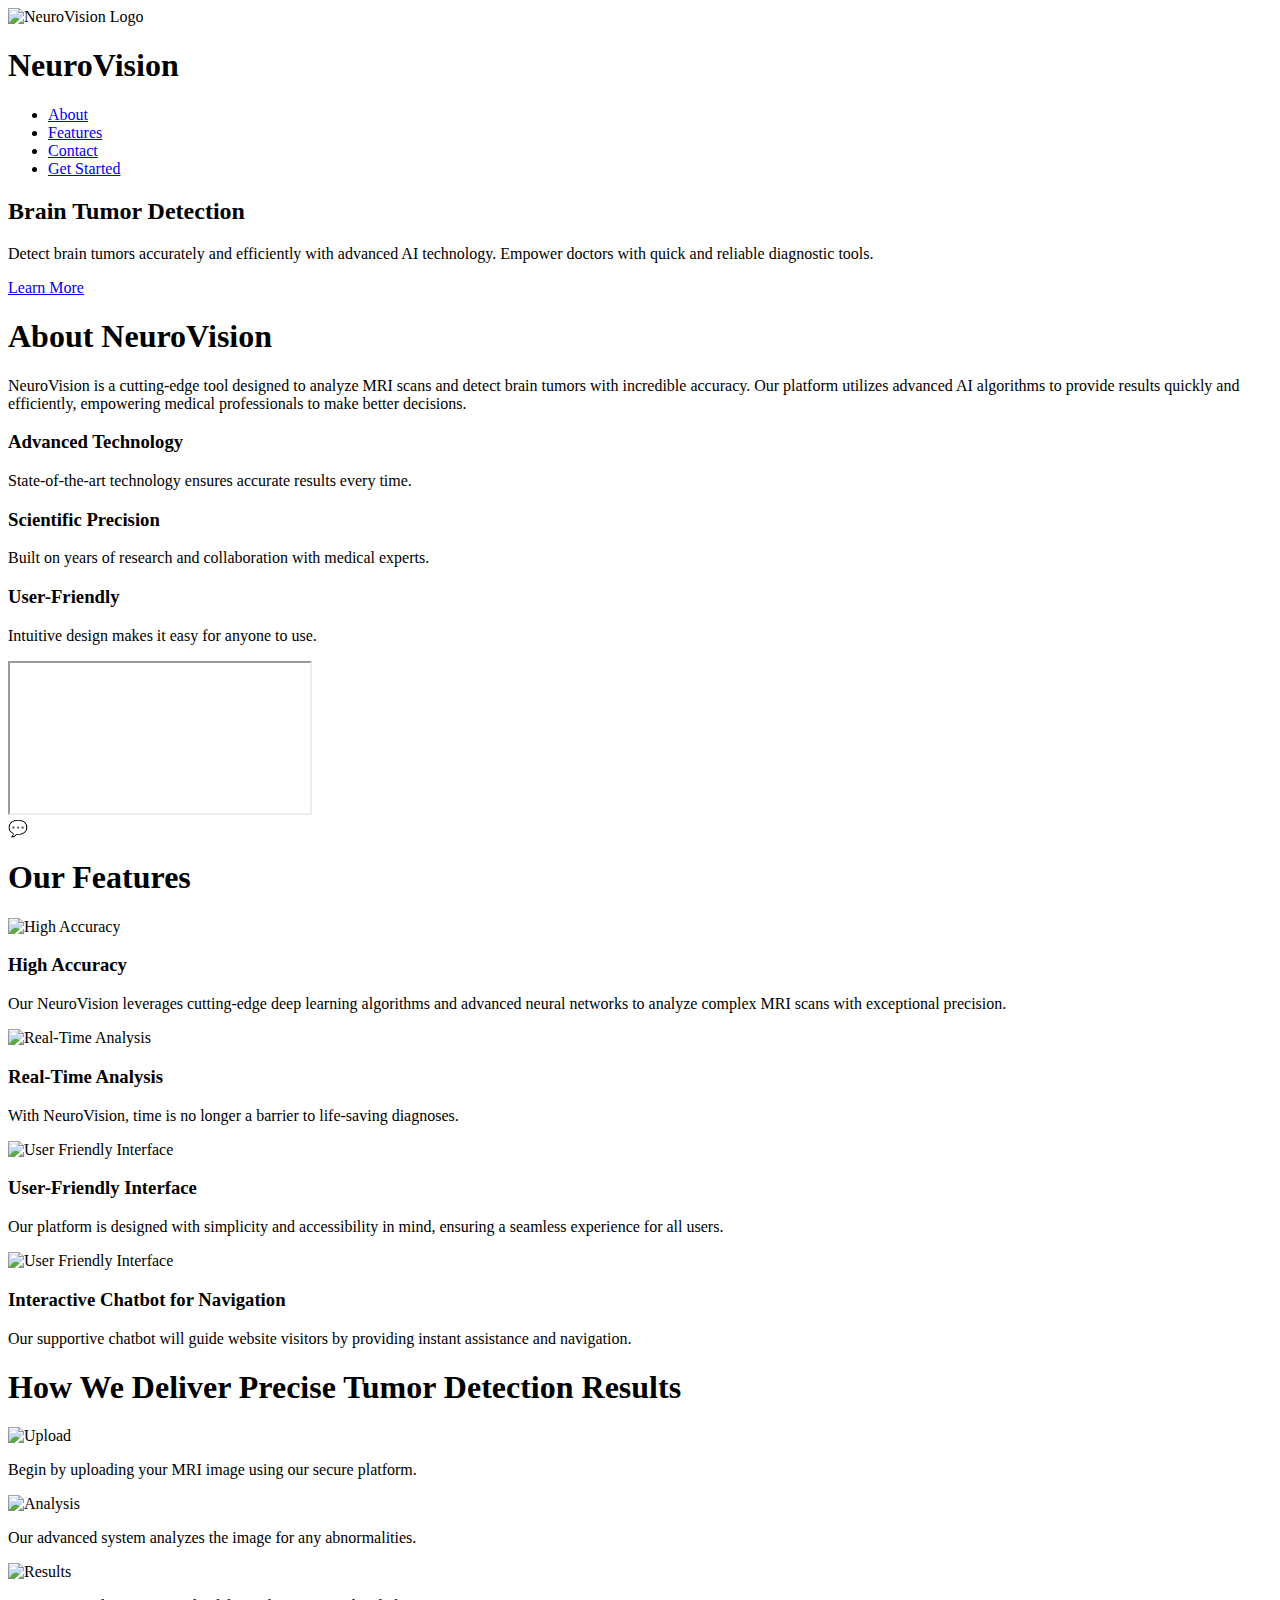
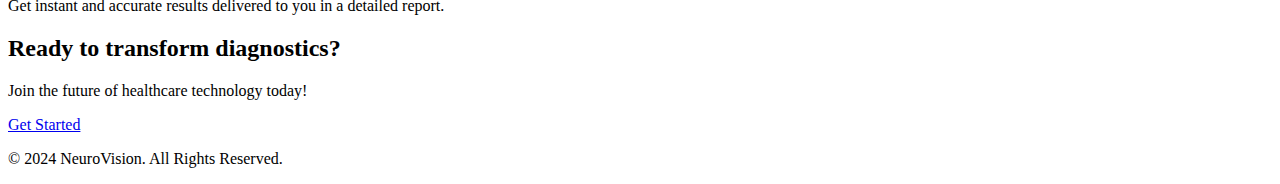
==== Landing Page/index.html @ e67a1eb8 "Create index.html" ====
<!DOCTYPE html>
<html lang="en">
    <head>
        <meta charset="UTF-8">
        <meta name="viewport" content="width=device-width, initial-scale=1.0">
        <title>Brain Tumor Detection</title>
        <link rel="stylesheet" href="styles.css">
    </head>
    
<body>
    <!-- Header Section -->
    <header class="header">
        <div class="container">
            <div class="logo-container">
                <img src="neurovision_newlogo-removebg-preview.png" alt="NeuroVision Logo" class="logo-image">
                <h1 class="logo">NeuroVision</h1>
            </div>
            <nav class="nav">
                <ul>
                    <li><a href="#about">About</a></li>
                    <li><a href="#features">Features</a></li>
                    <li><a href="#contact">Contact</a></li>
                    <li><a href="#get-started" class="btn-primary">Get Started</a></li>
                </ul>
            </nav>
        </div>
    </header>

   <!-- Hero Section -->
<section class="hero">
    <div class="container">
        <h2>Brain Tumor Detection</h2>
        <p>Detect brain tumors accurately and efficiently with advanced AI technology. Empower doctors with quick and reliable diagnostic tools.</p>
        <a href="#get-started" class="btn-primary">Learn More</a>
    </div>
</section>

    <!-- About Section -->
    <section id="about" class="about">
        <div class="container">
            <h1>About NeuroVision</h1>
            <p>NeuroVision is a cutting-edge tool designed to analyze MRI scans and detect brain tumors with incredible accuracy. Our platform utilizes advanced AI algorithms to provide results quickly and efficiently, empowering medical professionals to make better decisions.</p>
            <div class="about-grid">
                <div class="card">
                    <i class="fas fa-brain fa-3x"></i>
                    <h3>Advanced Technology</h3>
                    <p>State-of-the-art technology ensures accurate results every time.</p>
                </div>
                <div class="card">
                    <i class="fas fa-microscope fa-3x"></i>
                    <h3>Scientific Precision</h3>
                    <p>Built on years of research and collaboration with medical experts.</p>
                </div>
                <div class="card">
                    <i class="fas fa-users fa-3x"></i>
                    <h3>User-Friendly</h3>
                    <p>Intuitive design makes it easy for anyone to use.</p>
                </div>
            </div>
        </div>
    </section>

  

    <!-- Chatbot Section -->
    <div class="chatbot" id="chatbot">
        <iframe src="http://127.0.0.1:5001/" class="chatbot-frame"></iframe>
    </div>

    <!-- Chatbot Toggle Button -->
    <div class="chatbot-toggle" onclick="toggleChatbot()">💬</div>

    <!-- Features Section -->
<section class="features" id="features">
    <div class="container">
        <h1>Our Features</h1>
        <div class="features-grid">
            <div class="feature-item">
                <img src="https://i.pinimg.com/736x/a0/56/6f/a0566f7e52f9acad94235df197851275.jpg" alt="High Accuracy">
                <h3>High Accuracy</h3>
                <p>Our NeuroVision leverages cutting-edge deep learning algorithms and advanced neural networks to analyze complex MRI scans with exceptional precision.</p>
            </div>
            <div class="feature-item">
                <img src="https://i.pinimg.com/736x/3f/f7/a1/3ff7a128179eca4d6c62c710a0526aff.jpg" alt="Real-Time Analysis">
                <h3>Real-Time Analysis</h3>
                <p>With NeuroVision, time is no longer a barrier to life-saving diagnoses.</p>
            </div>
            <div class="feature-item">
                <img src="https://i.pinimg.com/736x/7b/d3/b3/7bd3b3204d097bde31375e183fdeda8e.jpg" alt="User Friendly Interface">
                <h3>User-Friendly Interface</h3>
                <p>Our platform is designed with simplicity and accessibility in mind, ensuring a seamless experience for all users. </p>
            </div>
            <div class="feature-item">
                <img src="https://i.pinimg.com/736x/a1/d7/a5/a1d7a5f2f6e849aac5c1a4a599718412.jpg" alt="User Friendly Interface">
                <h3> Interactive Chatbot for Navigation</h3>
                <p>Our supportive chatbot will guide website visitors by providing instant assistance and navigation.</p>
            </div>
        </div>
    </div>
</section>

    <!--How it works-->
    <section id="how-it-works" class="how-it-works">
        <div class="container">
            <h1>How We Deliver Precise Tumor Detection Results</h1>
            <div class="how-it-works-grid">
                <div class="card">
                    <img src="https://i.pinimg.com/736x/f0/5a/79/f05a79c2ec028eded8b60c4efbaef6d5.jpg" alt="Upload" />
                    <p>Begin by uploading your MRI image using our secure platform.</p>
                </div>
                <div class="card">
                    <img src="https://i.pinimg.com/736x/2a/42/93/2a42937315f46c65a71d984164611ab9.jpg" alt="Analysis" />
                    <p>Our advanced system analyzes the image for any abnormalities.</p>
                </div>
                <div class="card">
                    <img src="https://i.pinimg.com/736x/f1/1c/3c/f11c3c5f91d6072117ba24791ace0724.jpg" alt="Results" />
                    <p>Get instant and accurate results delivered to you in a detailed report.</p>
                </div>
            </div>
        </div>
    </section>
  

    <!-- Call-to-Action Section -->
    <section class="cta" id="get-started">
        <div class="container">
            <h2>Ready to transform diagnostics?</h2>
            <p>Join the future of healthcare technology today!</p>
            <a href="http://127.0.0.1:5000/" target="_blank" class="btn-primary">Get Started</a>
        </div>
    </section>

    <!-- Footer Section -->
    <footer class="footer" id="contact">
        <div class="container">
            <p>&copy; 2024 NeuroVision. All Rights Reserved.</p>
        </div>
    </footer>

    <script src="script.js"></script>
</body>
</html>
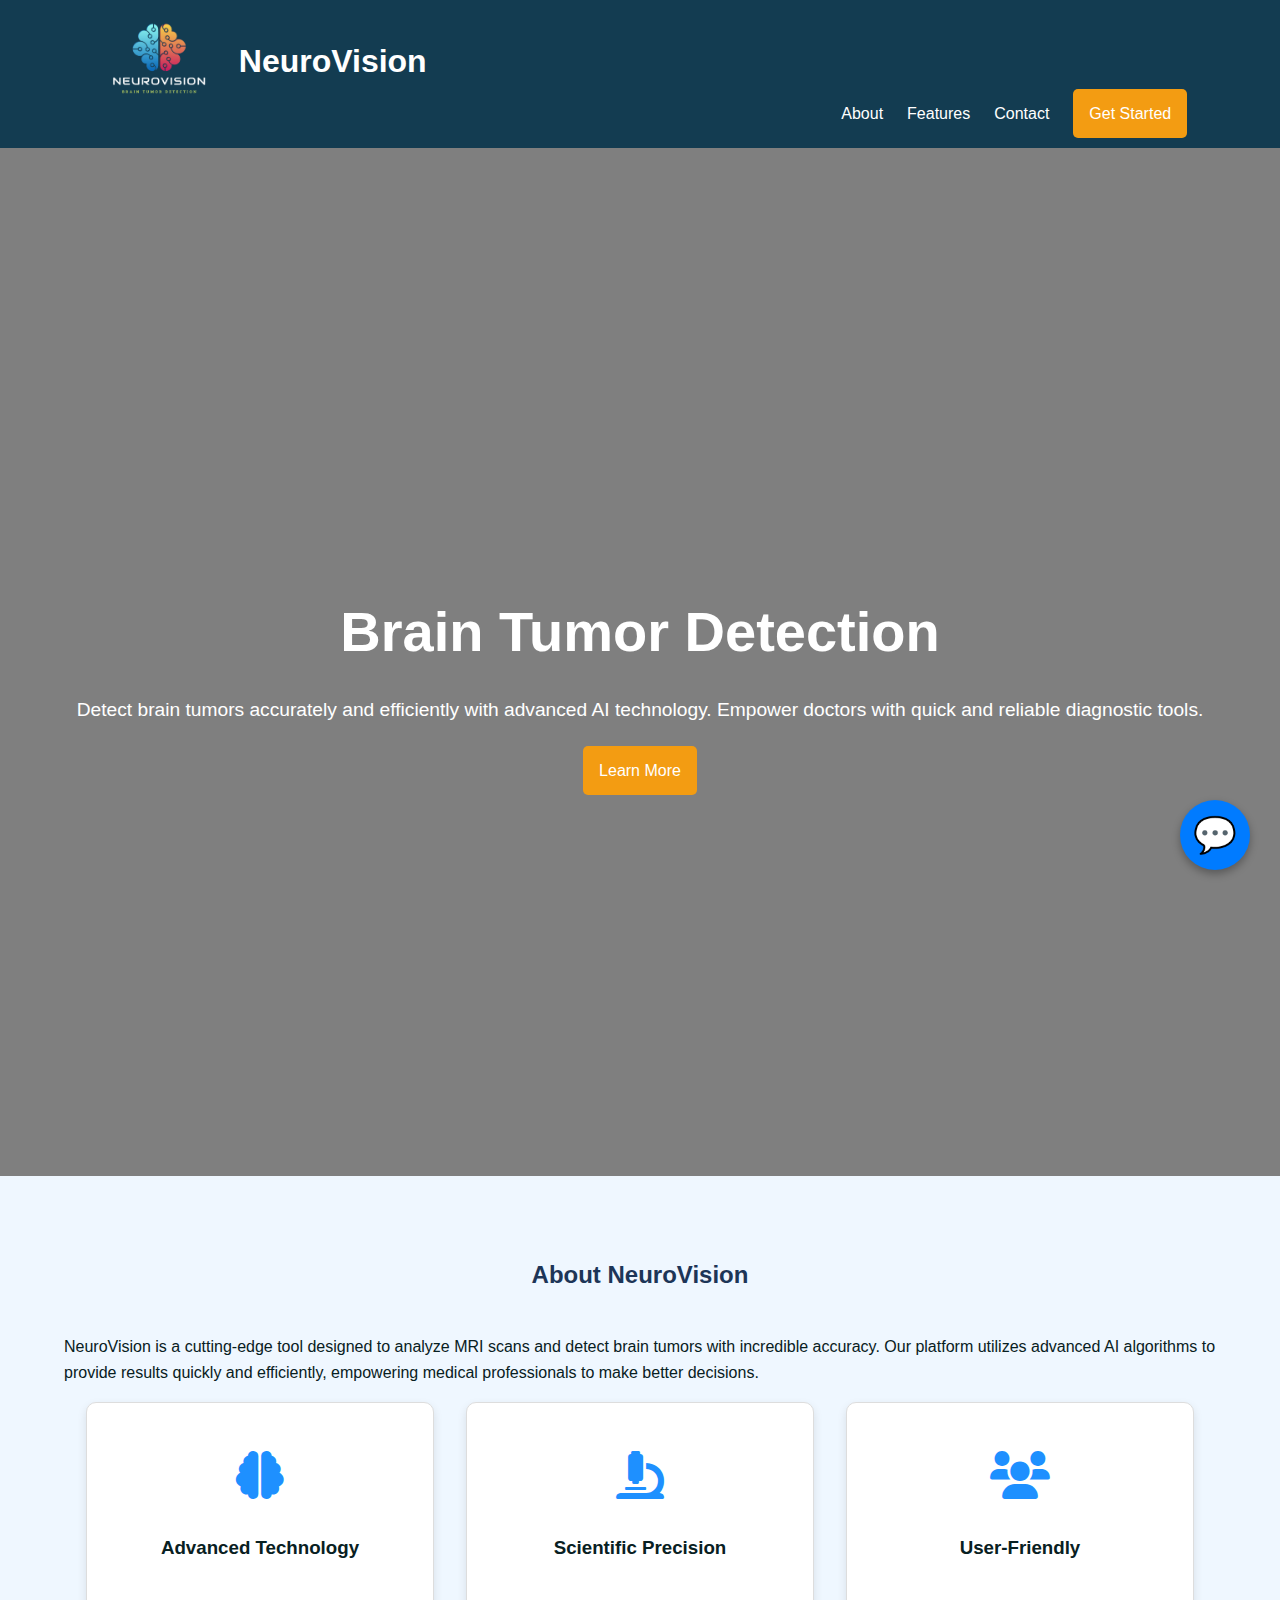
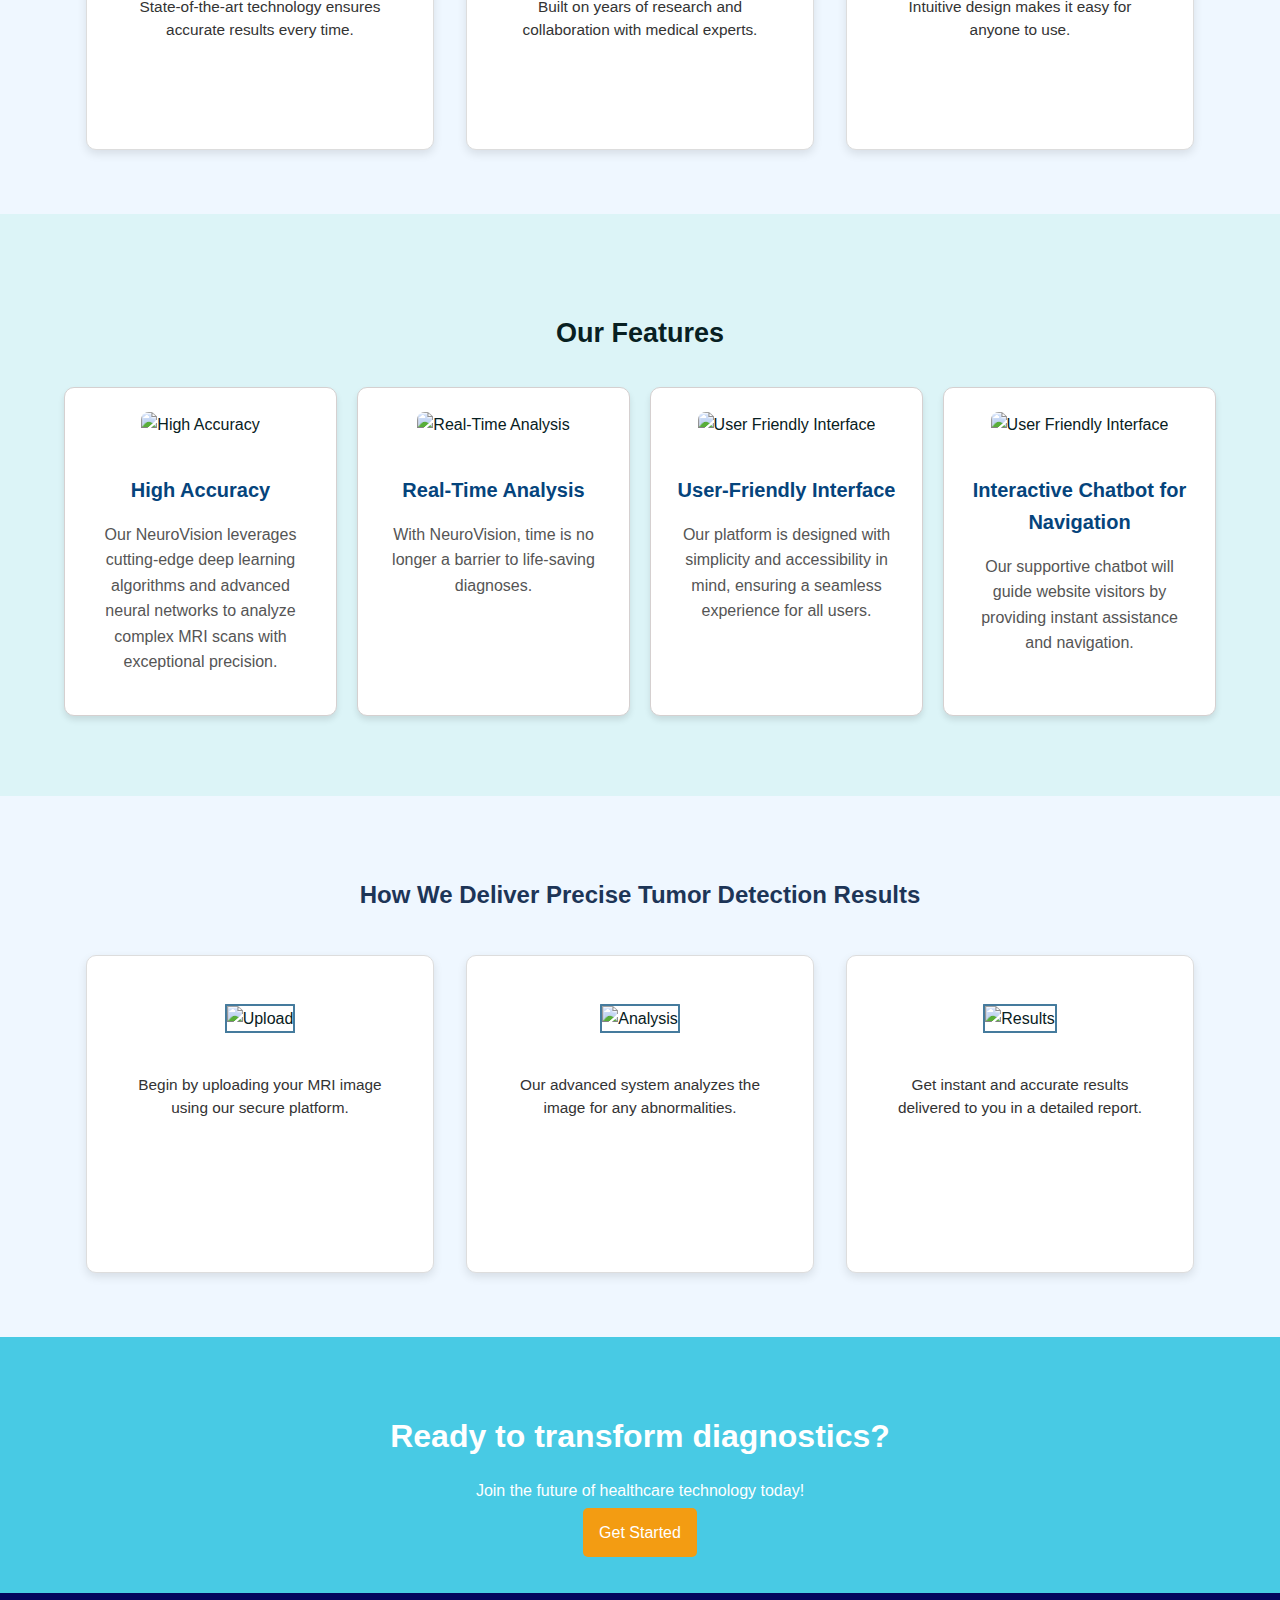
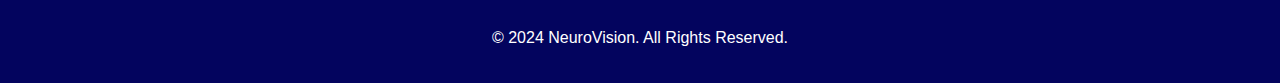
==== commit 1d5ed3fa: "Update index.html" ====
--- a/Landing Page/index.html
+++ b/Landing Page/index.html
@@ -5,6 +5,7 @@
         <meta name="viewport" content="width=device-width, initial-scale=1.0">
         <title>Brain Tumor Detection</title>
         <link rel="stylesheet" href="styles.css">
+        <link rel="stylesheet" href="https://cdnjs.cloudflare.com/ajax/libs/font-awesome/6.0.0-beta3/css/all.min.css">
     </head>
     
 <body>
--- a/Landing Page/styles.css
+++ b/Landing Page/styles.css
@@ -0,0 +1,487 @@
+/* General Styles */
+html {
+    scroll-behavior: smooth;
+}
+
+body {
+    margin: 0;
+    font-family: Arial, sans-serif;
+    line-height: 1.6;
+    color: #082022;
+}
+
+.container {
+    width: 90%;
+    margin: 0 auto;
+    max-width: 1200px;
+}
+
+/* Header Section */
+/* Header Section */
+.header {
+    background: #133c51;
+    color: #fff;
+    padding: 1rem 2rem;
+    display: flex;
+    justify-content: space-between;
+    align-items: center;
+    position: sticky;
+    top: 0;
+    z-index: 1000;
+    height: 148px; /* Set a fixed height for the header */
+    box-sizing: border-box; /* Ensure padding is included in height calculation */
+}
+@keyframes slideInLeft{
+    from{
+        transform: translate(-300px);
+    }
+    to{
+        transform: translate(0);
+    }
+}
+
+.header .logo {
+    font-size: 2rem;
+    font-weight: bold;
+    margin: 0;
+}
+
+.header .nav {
+    flex-grow: 1; 
+    display: flex;
+    justify-content: flex-end;
+}
+
+.header .nav ul {
+    display: flex;
+    gap: 1.5rem; /* Control spacing between the list items */
+    margin: 0; /* Remove extra margins */
+    padding: 0; /* Remove default padding */
+    align-items: center; /* Align navigation items vertically */
+}
+
+.header .nav ul li {
+    display: inline-block;
+}
+
+.header .nav ul li a {
+    color: #fff;
+    text-decoration: none;
+    font-size: 1rem;
+    transition: color 0.3s;
+}
+
+.header .nav ul li a:hover {
+    color: #b6e6e8;
+}
+
+/* Logo Container */
+.logo-container {
+    display: flex;
+    align-items: center; /* Align the "NeuroVision" heading and logo vertically */
+    gap: 10px; /* Adjust space between the logo and the heading */
+    margin: 0; /* Remove any default margins */
+}
+
+/* Logo Image Styling */
+.logo-image {
+    height: 100%; /* Let the logo image fill the height of the header */
+    max-height: 80px; /* Restrict the maximum height of the logo */
+    width: auto; /* Maintain aspect ratio */
+    object-fit: contain; /* Prevent distortion */
+}
+
+
+.logo {
+    font-size: 1.8rem;
+    font-weight: bold;
+    margin: 0;
+}
+
+
+.btn-primary {
+    background: #f39c12;
+    color: #fff;
+    padding: 1rem 1rem;
+    border: none;
+    text-decoration: none;
+    border-radius: 5px;
+    font-size: 1rem;
+    transition: background 0.3s;
+}
+
+.btn-primary:hover {
+    background: #a95a0b;
+    color: #fff;
+}
+
+/* Hero Section */
+.hero {
+    position: relative;
+    color: #fff;
+    text-align: center;
+    padding: 4rem 0;
+    overflow: hidden;
+    height: 100vh; /* Set the height of the hero section */
+}
+
+.hero h2 {
+    font-size: 3.5rem;
+    margin-bottom: 1rem;
+    position: relative;
+    z-index: 1; /* Ensure text is above the video */
+}
+
+.hero p {
+    font-size: 1.2rem;
+    margin-bottom: 2rem;
+    position: relative;
+    z-index: 1; /* Ensure text is above the video */
+}
+
+.container {
+    position: relative;
+    z-index: 1; /* Ensure container is above the video */
+}
+.hero {
+    position: relative;
+    color: #fff;
+    text-align: center;
+    padding: 4rem 0;
+    height: 100vh;
+    background: url('https://i.pinimg.com/736x/21/68/6a/21686a4d02f969dfbe09ca8003fd153c.jpg') center/cover no-repeat;
+    display: flex;
+    align-items: center;
+    justify-content: center;
+    overflow: hidden;
+}
+
+.hero::before {
+    content: '';
+    position: absolute;
+    top: 0;
+    left: 0;
+    width: 100%;
+    height: 100%;
+    background: rgba(0, 0, 0, 0.5); /* Black overlay with 50% opacity */
+    z-index: 1; /* Place overlay above the image */
+}
+
+.container {
+    position: relative;
+    z-index: 2; /* Ensure text is above the overlay */
+}
+.hero .btn-primary{
+    transition: background 0.3s;
+}
+
+/* About Section */
+.about {
+    padding: 5rem 0;
+    background: #90e0ef;
+}
+
+.about h1 {
+    text-align: center;
+    font-size: 33px;
+    font-family: Arial, Helvetica, sans-serif;
+    margin-bottom: 2rem;
+}
+
+.about .about-grid {
+    display: flex;
+    gap: 10px;
+    justify-content: center;
+    flex-wrap: wrap; /* Ensure responsiveness */
+}
+
+.about .card {
+    background: #fff;
+    padding: 1.5rem;
+    border-radius: 10px;
+    text-align: center;
+    box-shadow: 0 4px 6px rgba(0, 0, 0, 0.1);
+    flex: 1 1 10%; 
+    min-height: 250px; 
+    display: flex;
+    flex-direction: column; 
+    justify-content: space-between; 
+    transition: transform 0.3s ease, box-shadow 0.4s ease;
+}
+.about .card:hover {
+    transform: translateY(-7px); 
+    box-shadow: 0 8px 15px rgba(0, 0, 0, 0.2); 
+}
+
+.about .card i {
+    margin-bottom: 1rem;
+    color: #1e90ff;
+}
+
+.about .card h3 {
+    margin-bottom: 1rem;
+}
+
+.about .card p {
+    flex-grow: 1;
+}
+
+/* Feature Section */
+.features {
+    padding: 5rem 0;
+    background: #dcf4f7;
+}
+
+.features h1 {
+    text-align: center;
+    font-size: 27px;
+    margin-bottom: 2rem;
+}
+
+.features-grid {
+    display: flex;
+    gap: 20px;
+    justify-content: center;
+}
+
+.feature-item {
+    text-align: center;
+    padding: 1.5rem;
+    border: 1px solid #d5d0d0;
+    border-radius: 10px;
+    box-shadow: 0 4px 6px rgba(0, 0, 0, 0.1);
+    flex: 1;
+    max-width: 600px;
+    transition: transform 0.3s ease, box-shadow 0.3s ease;
+    background: #fff;
+}
+
+.feature-item img {
+    max-width: 100%;
+    height: auto;
+    border-radius: 8px;
+    margin-bottom: 1rem;
+    transition: transform 0.3s ease;
+}
+
+.feature-item h3 {
+    color: #05447c;
+    font-size: 1.25rem;
+    margin-bottom: 1rem;
+}
+
+.feature-item p {
+    font-size: 1rem;
+    font-family: 'Roboto', sans-serif;
+    color: #555;
+}
+
+/* Hover Effects */
+.feature-item:hover {
+    transform: scale(1.05);
+    box-shadow: 0 8px 12px rgba(0, 0, 0, 0.2);
+}
+
+.feature-item:hover img {
+    transform: scale(1.1);
+}
+
+/* Call-to-Action Section */
+.cta {
+    background: #48CAE4;
+    color: #fff;
+    text-align: center;
+    padding: 3rem 0;
+}
+
+.cta h2 {
+    font-size: 2rem;
+    margin-bottom: 1rem;
+}
+
+/* Footer */
+.footer {
+    background: #03045E;
+    color: #fff;
+    text-align: center;
+    padding: 1rem 0;
+}
+
+/* Chatbot Section */
+.chatbot {
+    position: fixed;
+    bottom: 100px;  /* Adjusted to accommodate larger size */
+    right: 30px;
+    width: 350px;   /* Increased from 300px */
+    height: 500px;  /* Increased from 400px */
+    border-radius: 12px;  /* Slightly increased for better proportion */
+    display: none;
+    z-index: 1000;
+    box-shadow: 0 4px 15px rgba(0, 0, 0, 0.3);  /* Slightly increased shadow for visibility */
+}
+
+.chatbot.active {
+    display: block;
+}
+
+.chatbot-frame {
+    width: 100%;
+    height: 100%;
+    border: none;
+    border-radius: 12px;  /* Match the container's border-radius */
+    padding: 0px;  /* Increased padding for better spacing */
+    box-sizing: border-box;
+    overflow-y: auto;
+}
+
+/* Chatbot Toggle Button */
+.chatbot-toggle {
+    position: fixed;
+    bottom: 30px;
+    right: 30px;
+    width: 70px;   /* Slightly increased size */
+    height: 70px;  /* Slightly increased size */
+    background: #007bff;
+    color: white;
+    text-align: center;
+    line-height: 70px;  /* Match the new height */
+    border-radius: 50%;
+    box-shadow: 0 4px 8px rgba(0, 0, 0, 0.3);  /* Slightly increased shadow */
+    cursor: pointer;
+    font-size: 2.2em;  /* Slightly increased font size */
+    text-decoration: none;
+    z-index: 10000;
+    transition: transform 0.2s ease, background-color 0.3s ease;
+}
+
+.chatbot-toggle:hover {
+    background-color: #0056b3;
+    transform: scale(1.1);
+}
+
+/* Media query for smaller screens */
+@media (max-width: 480px) {
+    .chatbot {
+        bottom: 80px;
+        right: 20px;
+        width: calc(100% - 40px);  /* Full width minus margins */
+        height: 60vh;  /* 60% of viewport height */
+        max-height: 500px;  /* Maximum height */
+    }
+
+    .chatbot-toggle {
+        bottom: 20px;
+        right: 20px;
+    }
+}
+
+/* How it Works Section */
+.about {
+    padding: 4rem 0;
+    background: #eff7ff; /* Subtle background color for professionalism */
+}
+
+.about h1 {
+    text-align: center;
+    font-size: 1.5rem;
+    font-weight: bold;
+    font-family: 'Arial', sans-serif;
+    color: #1d3557;
+    margin-bottom: 2.5rem;
+}
+
+.about .about-grid {
+    display: flex;
+    gap: 2rem;
+    justify-content: center;
+    flex-wrap: wrap; /* Ensures responsiveness */
+    max-width: 1200px;
+    margin: 0 auto; /* Center content in the container */
+}
+
+.about .card {
+    background: #ffffff;
+    border: 1px solid #ddd;
+    padding: 3rem;
+    border-radius: 10px;
+    text-align: center;
+    box-shadow: 0 4px 10px rgba(0, 0, 0, 0.1);
+    flex: 1 1 calc(30% - 2rem); /* 3 cards per row with space in between */
+    max-width: 250px; /* Limit card size for uniformity */
+    height: 220px;
+    transition: transform 0.3s ease, box-shadow 0.3s ease;
+}
+
+.about .card:hover {
+    transform: translateY(-5px);
+    box-shadow: 0 8px 20px rgba(0, 0, 0, 0.2);
+}
+
+.about .card img {
+    max-width: 230px; /* Smaller image size for professionalism */
+    margin-bottom: 1.5rem;
+    border-radius: 1%; /* Rounded images for a modern look */
+    border: 2px solid #457b9d;
+}
+
+.about .card p {
+    font-size: 0.96rem;
+    color: #333;
+    line-height: 1.5;
+    margin-top: 1rem;
+}
+
+.how-it-works {
+    padding: 4rem 0;
+    background: #eff7ff;
+}
+
+.how-it-works h1 {
+    text-align: center;
+    font-size: 1.5rem;
+    font-weight: bold;
+    font-family: 'Arial', sans-serif;
+    color: #1d3557;
+    margin-bottom: 2.5rem;
+}
+
+.how-it-works .how-it-works-grid {
+    display: flex;
+    gap: 2rem;
+    justify-content: center;
+    flex-wrap: wrap;
+    max-width: 1200px;
+    margin: 0 auto;
+}
+
+.how-it-works .card {
+    background: #ffffff;
+    border: 1px solid #ddd;
+    padding: 3rem;
+    border-radius: 10px;
+    text-align: center;
+    box-shadow: 0 4px 10px rgba(0, 0, 0, 0.1);
+    flex: 1 1 calc(30% - 2rem);
+    max-width: 250px;
+    height: 220px;
+    transition: transform 0.3s ease, box-shadow 0.3s ease;
+}
+
+.how-it-works .card:hover {
+    transform: translateY(-5px);
+    box-shadow: 0 8px 20px rgba(0, 0, 0, 0.2);
+}
+
+.how-it-works .card img {
+    max-width: 230px;
+    margin-bottom: 1.5rem;
+    border-radius: 1%;
+    border: 2px solid #457b9d;
+}
+
+.how-it-works .card p {
+    font-size: 0.96rem;
+    color: #333;
+    line-height: 1.5;
+    margin-top: 1rem;
+}